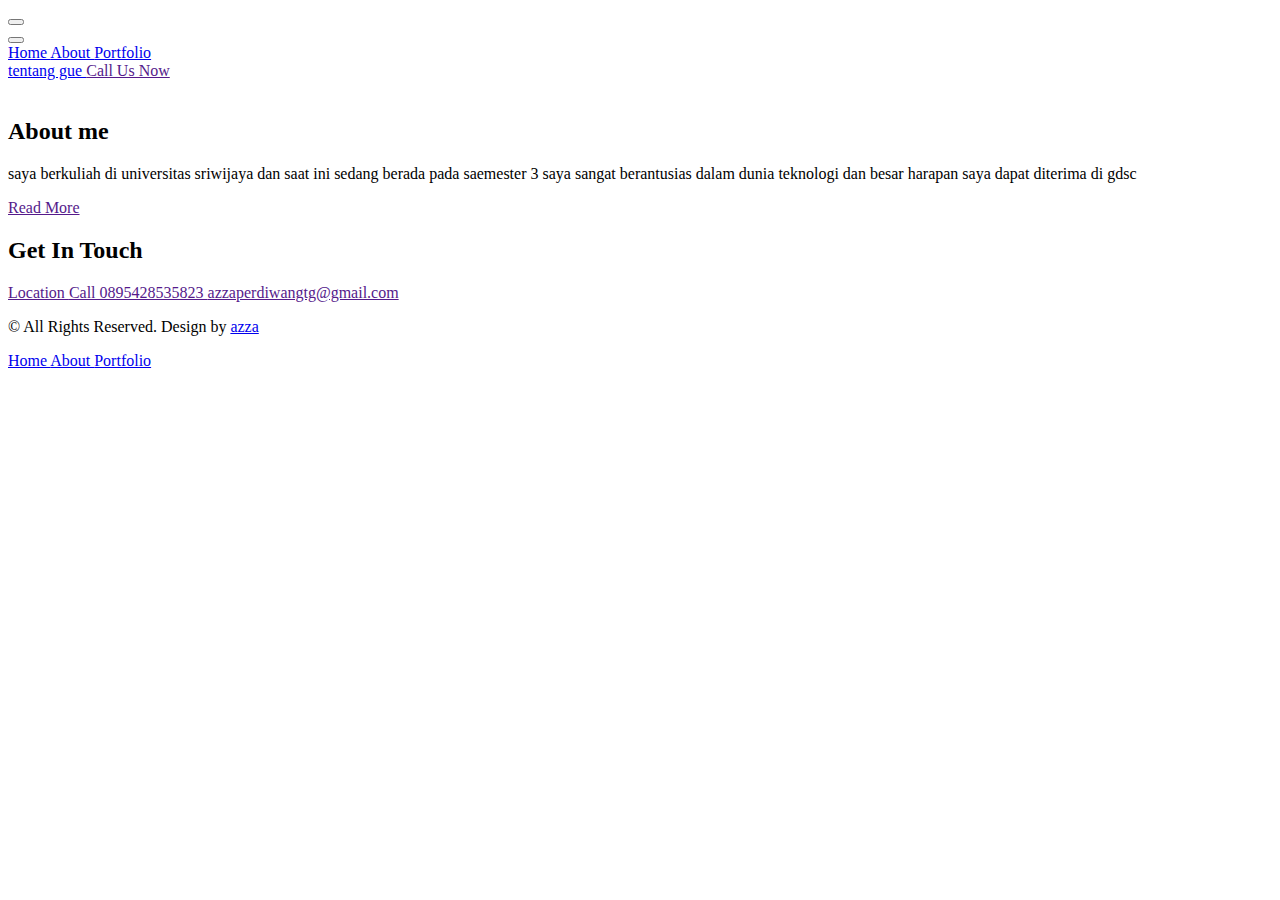
==== about.html @ 1cc9cd8e "Add files via upload" ====
<!DOCTYPE html>
<html>
  <head>
    <!-- Basic -->
    <meta charset="utf-8" />
    <meta http-equiv="X-UA-Compatible" content="IE=edge" />
    <!-- Mobile Metas -->
    <meta
      name="viewport"
      content="width=device-width, initial-scale=1, shrink-to-fit=no"
    />
    <!-- Site Metas -->
    <meta name="keywords" content="" />
    <meta name="description" content="" />
    <meta name="author" content="" />

    <title>tentang gue</title>

    <!-- slider stylesheet -->
    <link
      rel="stylesheet"
      type="text/css"
      href="https://cdnjs.cloudflare.com/ajax/libs/OwlCarousel2/2.3.4/assets/owl.carousel.min.css"
    />

    <!-- bootstrap core css -->
    <link rel="stylesheet" type="text/css" href="css/bootstrap.css" />
    <!-- fonts awesome style -->
    <link href="css/font-awesome.min.css" rel="stylesheet" />
    <!-- fonts style -->
    <link
      href="https://fonts.googleapis.com/css?family=Poppins:400,600,700&display=swap"
      rel="stylesheet"
    />
    <!-- Custom styles for this template -->
    <link href="css/style.css" rel="stylesheet" />
    <!-- responsive style -->
    <link href="css/responsive.css" rel="stylesheet" />
  </head>

  <body class="sub_page">
    <div class="hero_area">
      <!-- header section strats -->
      <header class="header_section">
        <nav class="navbar navbar-expand-lg custom_nav-container">
          <div class="custom_menu-btn">
            <button onclick="openNav()">
              <span class="s-1"> </span>
              <span class="s-2"> </span>
              <span class="s-3"> </span>
            </button>
          </div>
          <div id="myNav" class="overlay">
            <div class="menu_btn-style">
              <button onclick="closeNav()">
                <span class="s-1"> </span>
                <span class="s-2"> </span>
                <span class="s-3"> </span>
              </button>
            </div>
            <div class="overlay-content">
              <a class="" href="index.html"> Home </a>
              <a class="active" href="about.html"> About </a>
              <a class="" href="portfolio.html"> Portfolio </a>
            </div>
          </div>
          <a class="navbar-brand" href="index.html">
            <span> tentang gue </span>
          </a>
          <a href="" class="call_btn"> Call Us Now </a>
        </nav>
      </header>
      <!-- end header section -->
    </div>

    <!-- about section -->

    <section class="about_section">
      <div class="container-fluid">
        <div class="row">
          <div class="img-box col-lg-8 col-md-7">
            <img src="images/about-img.jpg" alt="" />
          </div>
          <div
            class="detail-box detail_box_common col-lg-4 col-md-5 text_center"
          >
            <div class="heading_container heading_center">
              <h2>About me</h2>
            </div>
            <p>
              saya berkuliah di universitas sriwijaya dan saat ini sedang berada
              pada saemester 3 saya sangat berantusias dalam dunia teknologi dan
              besar harapan saya dapat diterima di gdsc
            </p>
            <a href=""> Read More </a>
          </div>
        </div>
      </div>
    </section>

    <!-- end about section -->

    <!-- contact section -->

    <section class="contact_section">
      <div class="container-fluid">
        <div class="row">
          <div class="col-md-8 map_container">
            <div class="map">
              <div id="googleMap"></div>
            </div>
          </div>
          <div class="col-md-4 detail-box detail_box_common">
            <div>
              <div class="heading_container">
                <h2>Get In Touch</h2>
              </div>
              <div class="info_contact">
                <div class="contact_link_box">
                  <a href="">
                    <i class="fa fa-map-marker" aria-hidden="true"></i>
                    <span> Location </span>
                  </a>
                  <a href="">
                    <i class="fa fa-phone" aria-hidden="true"></i>
                    <span> Call 0895428535823 </span>
                  </a>
                  <a href="">
                    <i class="fa fa-envelope" aria-hidden="true"></i>
                    <span> azzaperdiwangtg@gmail.com </span>
                  </a>
                </div>
                <div class="info_social">
                  <a href="">
                    <i class="fa fa-facebook" aria-hidden="true"></i>
                  </a>
                  <a href="">
                    <i class="fa fa-twitter" aria-hidden="true"></i>
                  </a>
                  <a href="">
                    <i class="fa fa-linkedin" aria-hidden="true"></i>
                  </a>
                  <a href="">
                    <i class="fa fa-instagram" aria-hidden="true"></i>
                  </a>
                </div>
              </div>
            </div>
          </div>
        </div>
      </div>
    </section>

    <!-- end contact section -->

    <!-- footer section -->
    <footer class="footer_section">
      <div class="container-fluid">
        <div class="row">
          <div class="col-xl-6">
            <p>
              &copy; <span id="displayYear"></span> All Rights Reserved. Design
              by
              <a href="https://html.design/">azza</a>
            </p>
          </div>
          <div class="col-xl-6">
            <div class="link_box">
              <a class="" href="index.html"> Home </a>
              <a class="" href="about.html"> About </a>
              <a class="" href="portfolio.html"> Portfolio </a>
            </div>
          </div>
        </div>
      </div>
    </footer>
    <!-- footer section -->

    <script src="js/jquery-3.4.1.min.js"></script>
    <script src="js/bootstrap.js"></script>
    <script src="https://cdnjs.cloudflare.com/ajax/libs/OwlCarousel2/2.3.4/owl.carousel.min.js"></script>
    <script src="js/custom.js"></script>
    <!-- Google Map -->

    <!-- End Google Map -->
  </body>
</html>
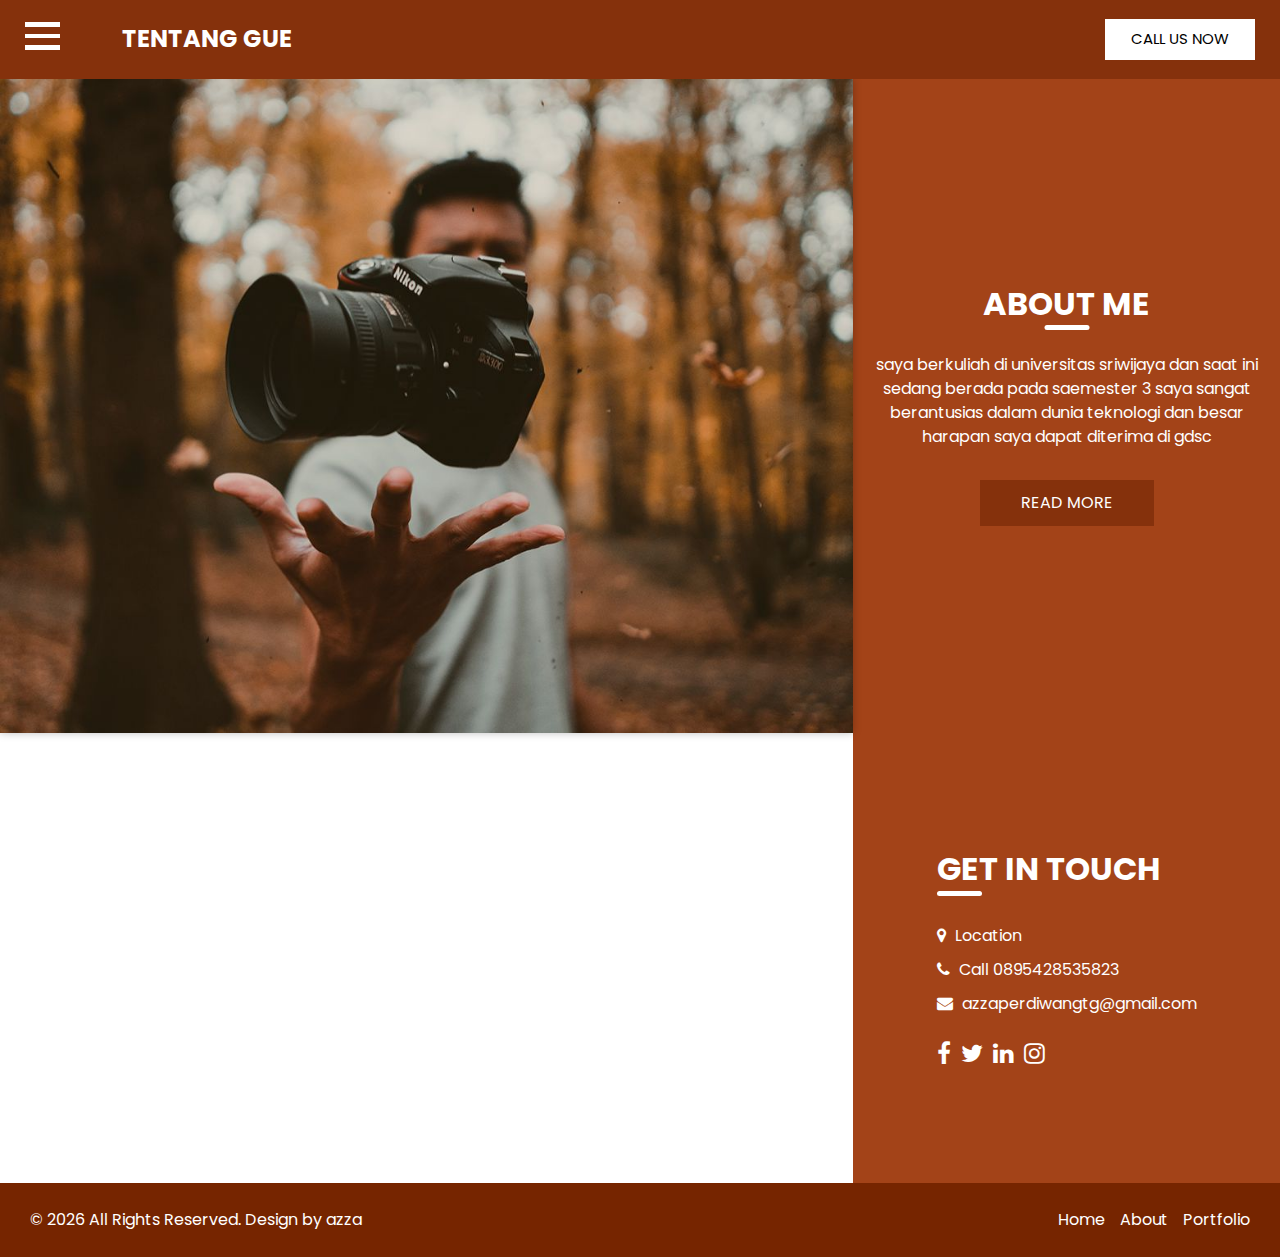
==== commit 9214d450: "first commit" ====
--- a/about.html
+++ b/about.html
@@ -1,187 +1,187 @@
-<!DOCTYPE html>
-<html>
-  <head>
-    <!-- Basic -->
-    <meta charset="utf-8" />
-    <meta http-equiv="X-UA-Compatible" content="IE=edge" />
-    <!-- Mobile Metas -->
-    <meta
-      name="viewport"
-      content="width=device-width, initial-scale=1, shrink-to-fit=no"
-    />
-    <!-- Site Metas -->
-    <meta name="keywords" content="" />
-    <meta name="description" content="" />
-    <meta name="author" content="" />
-
-    <title>tentang gue</title>
-
-    <!-- slider stylesheet -->
-    <link
-      rel="stylesheet"
-      type="text/css"
-      href="https://cdnjs.cloudflare.com/ajax/libs/OwlCarousel2/2.3.4/assets/owl.carousel.min.css"
-    />
-
-    <!-- bootstrap core css -->
-    <link rel="stylesheet" type="text/css" href="css/bootstrap.css" />
-    <!-- fonts awesome style -->
-    <link href="css/font-awesome.min.css" rel="stylesheet" />
-    <!-- fonts style -->
-    <link
-      href="https://fonts.googleapis.com/css?family=Poppins:400,600,700&display=swap"
-      rel="stylesheet"
-    />
-    <!-- Custom styles for this template -->
-    <link href="css/style.css" rel="stylesheet" />
-    <!-- responsive style -->
-    <link href="css/responsive.css" rel="stylesheet" />
-  </head>
-
-  <body class="sub_page">
-    <div class="hero_area">
-      <!-- header section strats -->
-      <header class="header_section">
-        <nav class="navbar navbar-expand-lg custom_nav-container">
-          <div class="custom_menu-btn">
-            <button onclick="openNav()">
-              <span class="s-1"> </span>
-              <span class="s-2"> </span>
-              <span class="s-3"> </span>
-            </button>
-          </div>
-          <div id="myNav" class="overlay">
-            <div class="menu_btn-style">
-              <button onclick="closeNav()">
-                <span class="s-1"> </span>
-                <span class="s-2"> </span>
-                <span class="s-3"> </span>
-              </button>
-            </div>
-            <div class="overlay-content">
-              <a class="" href="index.html"> Home </a>
-              <a class="active" href="about.html"> About </a>
-              <a class="" href="portfolio.html"> Portfolio </a>
-            </div>
-          </div>
-          <a class="navbar-brand" href="index.html">
-            <span> tentang gue </span>
-          </a>
-          <a href="" class="call_btn"> Call Us Now </a>
-        </nav>
-      </header>
-      <!-- end header section -->
-    </div>
-
-    <!-- about section -->
-
-    <section class="about_section">
-      <div class="container-fluid">
-        <div class="row">
-          <div class="img-box col-lg-8 col-md-7">
-            <img src="images/about-img.jpg" alt="" />
-          </div>
-          <div
-            class="detail-box detail_box_common col-lg-4 col-md-5 text_center"
-          >
-            <div class="heading_container heading_center">
-              <h2>About me</h2>
-            </div>
-            <p>
-              saya berkuliah di universitas sriwijaya dan saat ini sedang berada
-              pada saemester 3 saya sangat berantusias dalam dunia teknologi dan
-              besar harapan saya dapat diterima di gdsc
-            </p>
-            <a href=""> Read More </a>
-          </div>
-        </div>
-      </div>
-    </section>
-
-    <!-- end about section -->
-
-    <!-- contact section -->
-
-    <section class="contact_section">
-      <div class="container-fluid">
-        <div class="row">
-          <div class="col-md-8 map_container">
-            <div class="map">
-              <div id="googleMap"></div>
-            </div>
-          </div>
-          <div class="col-md-4 detail-box detail_box_common">
-            <div>
-              <div class="heading_container">
-                <h2>Get In Touch</h2>
-              </div>
-              <div class="info_contact">
-                <div class="contact_link_box">
-                  <a href="">
-                    <i class="fa fa-map-marker" aria-hidden="true"></i>
-                    <span> Location </span>
-                  </a>
-                  <a href="">
-                    <i class="fa fa-phone" aria-hidden="true"></i>
-                    <span> Call 0895428535823 </span>
-                  </a>
-                  <a href="">
-                    <i class="fa fa-envelope" aria-hidden="true"></i>
-                    <span> azzaperdiwangtg@gmail.com </span>
-                  </a>
-                </div>
-                <div class="info_social">
-                  <a href="">
-                    <i class="fa fa-facebook" aria-hidden="true"></i>
-                  </a>
-                  <a href="">
-                    <i class="fa fa-twitter" aria-hidden="true"></i>
-                  </a>
-                  <a href="">
-                    <i class="fa fa-linkedin" aria-hidden="true"></i>
-                  </a>
-                  <a href="">
-                    <i class="fa fa-instagram" aria-hidden="true"></i>
-                  </a>
-                </div>
-              </div>
-            </div>
-          </div>
-        </div>
-      </div>
-    </section>
-
-    <!-- end contact section -->
-
-    <!-- footer section -->
-    <footer class="footer_section">
-      <div class="container-fluid">
-        <div class="row">
-          <div class="col-xl-6">
-            <p>
-              &copy; <span id="displayYear"></span> All Rights Reserved. Design
-              by
-              <a href="https://html.design/">azza</a>
-            </p>
-          </div>
-          <div class="col-xl-6">
-            <div class="link_box">
-              <a class="" href="index.html"> Home </a>
-              <a class="" href="about.html"> About </a>
-              <a class="" href="portfolio.html"> Portfolio </a>
-            </div>
-          </div>
-        </div>
-      </div>
-    </footer>
-    <!-- footer section -->
-
-    <script src="js/jquery-3.4.1.min.js"></script>
-    <script src="js/bootstrap.js"></script>
-    <script src="https://cdnjs.cloudflare.com/ajax/libs/OwlCarousel2/2.3.4/owl.carousel.min.js"></script>
-    <script src="js/custom.js"></script>
-    <!-- Google Map -->
-
-    <!-- End Google Map -->
-  </body>
-</html>
+<!DOCTYPE html>
+<html>
+  <head>
+    <!-- Basic -->
+    <meta charset="utf-8" />
+    <meta http-equiv="X-UA-Compatible" content="IE=edge" />
+    <!-- Mobile Metas -->
+    <meta
+      name="viewport"
+      content="width=device-width, initial-scale=1, shrink-to-fit=no"
+    />
+    <!-- Site Metas -->
+    <meta name="keywords" content="" />
+    <meta name="description" content="" />
+    <meta name="author" content="" />
+
+    <title>tentang gue</title>
+
+    <!-- slider stylesheet -->
+    <link
+      rel="stylesheet"
+      type="text/css"
+      href="https://cdnjs.cloudflare.com/ajax/libs/OwlCarousel2/2.3.4/assets/owl.carousel.min.css"
+    />
+
+    <!-- bootstrap core css -->
+    <link rel="stylesheet" type="text/css" href="css/bootstrap.css" />
+    <!-- fonts awesome style -->
+    <link href="css/font-awesome.min.css" rel="stylesheet" />
+    <!-- fonts style -->
+    <link
+      href="https://fonts.googleapis.com/css?family=Poppins:400,600,700&display=swap"
+      rel="stylesheet"
+    />
+    <!-- Custom styles for this template -->
+    <link href="css/style.css" rel="stylesheet" />
+    <!-- responsive style -->
+    <link href="css/responsive.css" rel="stylesheet" />
+  </head>
+
+  <body class="sub_page">
+    <div class="hero_area">
+      <!-- header section strats -->
+      <header class="header_section">
+        <nav class="navbar navbar-expand-lg custom_nav-container">
+          <div class="custom_menu-btn">
+            <button onclick="openNav()">
+              <span class="s-1"> </span>
+              <span class="s-2"> </span>
+              <span class="s-3"> </span>
+            </button>
+          </div>
+          <div id="myNav" class="overlay">
+            <div class="menu_btn-style">
+              <button onclick="closeNav()">
+                <span class="s-1"> </span>
+                <span class="s-2"> </span>
+                <span class="s-3"> </span>
+              </button>
+            </div>
+            <div class="overlay-content">
+              <a class="" href="index.html"> Home </a>
+              <a class="active" href="about.html"> About </a>
+              <a class="" href="portfolio.html"> Portfolio </a>
+            </div>
+          </div>
+          <a class="navbar-brand" href="index.html">
+            <span> tentang gue </span>
+          </a>
+          <a href="" class="call_btn"> Call Us Now </a>
+        </nav>
+      </header>
+      <!-- end header section -->
+    </div>
+
+    <!-- about section -->
+
+    <section class="about_section">
+      <div class="container-fluid">
+        <div class="row">
+          <div class="img-box col-lg-8 col-md-7">
+            <img src="images/about-img.jpg" alt="" />
+          </div>
+          <div
+            class="detail-box detail_box_common col-lg-4 col-md-5 text_center"
+          >
+            <div class="heading_container heading_center">
+              <h2>About me</h2>
+            </div>
+            <p>
+              saya berkuliah di universitas sriwijaya dan saat ini sedang berada
+              pada saemester 3 saya sangat berantusias dalam dunia teknologi dan
+              besar harapan saya dapat diterima di gdsc
+            </p>
+            <a href=""> Read More </a>
+          </div>
+        </div>
+      </div>
+    </section>
+
+    <!-- end about section -->
+
+    <!-- contact section -->
+
+    <section class="contact_section">
+      <div class="container-fluid">
+        <div class="row">
+          <div class="col-md-8 map_container">
+            <div class="map">
+              <div id="googleMap"></div>
+            </div>
+          </div>
+          <div class="col-md-4 detail-box detail_box_common">
+            <div>
+              <div class="heading_container">
+                <h2>Get In Touch</h2>
+              </div>
+              <div class="info_contact">
+                <div class="contact_link_box">
+                  <a href="">
+                    <i class="fa fa-map-marker" aria-hidden="true"></i>
+                    <span> Location </span>
+                  </a>
+                  <a href="">
+                    <i class="fa fa-phone" aria-hidden="true"></i>
+                    <span> Call 0895428535823 </span>
+                  </a>
+                  <a href="">
+                    <i class="fa fa-envelope" aria-hidden="true"></i>
+                    <span> azzaperdiwangtg@gmail.com </span>
+                  </a>
+                </div>
+                <div class="info_social">
+                  <a href="">
+                    <i class="fa fa-facebook" aria-hidden="true"></i>
+                  </a>
+                  <a href="">
+                    <i class="fa fa-twitter" aria-hidden="true"></i>
+                  </a>
+                  <a href="">
+                    <i class="fa fa-linkedin" aria-hidden="true"></i>
+                  </a>
+                  <a href="">
+                    <i class="fa fa-instagram" aria-hidden="true"></i>
+                  </a>
+                </div>
+              </div>
+            </div>
+          </div>
+        </div>
+      </div>
+    </section>
+
+    <!-- end contact section -->
+
+    <!-- footer section -->
+    <footer class="footer_section">
+      <div class="container-fluid">
+        <div class="row">
+          <div class="col-xl-6">
+            <p>
+              &copy; <span id="displayYear"></span> All Rights Reserved. Design
+              by
+              <a href="https://html.design/">azza</a>
+            </p>
+          </div>
+          <div class="col-xl-6">
+            <div class="link_box">
+              <a class="" href="index.html"> Home </a>
+              <a class="" href="about.html"> About </a>
+              <a class="" href="portfolio.html"> Portfolio </a>
+            </div>
+          </div>
+        </div>
+      </div>
+    </footer>
+    <!-- footer section -->
+
+    <script src="js/jquery-3.4.1.min.js"></script>
+    <script src="js/bootstrap.js"></script>
+    <script src="https://cdnjs.cloudflare.com/ajax/libs/OwlCarousel2/2.3.4/owl.carousel.min.js"></script>
+    <script src="js/custom.js"></script>
+    <!-- Google Map -->
+
+    <!-- End Google Map -->
+  </body>
+</html>
--- a/css/style.css
+++ b/css/style.css
@@ -0,0 +1,870 @@
+body {
+  font-family: "Poppins", sans-serif;
+  overflow-x: hidden;
+}
+
+.layout_margin {
+  margin-top: 90px;
+  margin-bottom: 90px;
+}
+
+.layout_padding {
+  padding-top: 90px;
+  padding-bottom: 90px;
+}
+
+.layout_padding2 {
+  padding-top: 75px;
+  padding-bottom: 75px;
+}
+
+.layout_padding2-top {
+  padding-top: 75px;
+}
+
+.layout_padding2-bottom {
+  padding-bottom: 75px;
+}
+
+.layout_padding-top {
+  padding-top: 90px;
+}
+
+.layout_padding-bottom {
+  padding-bottom: 90px;
+}
+
+.heading_container {
+  display: -webkit-box;
+  display: -ms-flexbox;
+  display: flex;
+  -webkit-box-orient: vertical;
+  -webkit-box-direction: normal;
+  -ms-flex-direction: column;
+  flex-direction: column;
+}
+
+.heading_container h2 {
+  font-weight: bold;
+  text-transform: uppercase;
+  position: relative;
+  padding-bottom: 7px;
+}
+
+.heading_container h2::before {
+  content: "";
+  position: absolute;
+  bottom: 0;
+  left: 50%;
+  -webkit-transform: translateX(-50%);
+  transform: translateX(-50%);
+  width: 45px;
+  height: 5px;
+  background-color: #ffffff;
+  border-radius: 10px;
+}
+
+.heading_container .heading_center {
+  -webkit-box-align: center;
+  -ms-flex-align: center;
+  align-items: center;
+  text-align: center;
+}
+
+.detail_box_common {
+  background-color: #a34318;
+  display: -webkit-box;
+  display: -ms-flexbox;
+  display: flex;
+  -webkit-box-orient: vertical;
+  -webkit-box-direction: normal;
+  -ms-flex-direction: column;
+  flex-direction: column;
+  -webkit-box-align: center;
+  -ms-flex-align: center;
+  align-items: center;
+  -webkit-box-pack: center;
+  -ms-flex-pack: center;
+  justify-content: center;
+  color: #ffffff;
+}
+
+.text_center {
+  text-align: center;
+}
+
+/*header section*/
+.hero_area {
+  position: relative;
+}
+
+.sub_page .header_section {
+  position: relative;
+  background-color: #85310c;
+}
+
+.sub_page .header_section .custom_menu-btn span {
+  background-color: #fff;
+}
+
+.sub_page .header_section .navbar-brand span {
+  color: #fff;
+}
+
+.header_section {
+  padding: 15px 25px;
+  position: absolute;
+  z-index: 99999;
+  width: 100%;
+}
+
+.header_section .nav_container {
+  margin: 0 auto;
+}
+
+.navbar-brand {
+  display: -webkit-box;
+  display: -ms-flexbox;
+  display: flex;
+  margin: 0;
+  margin-left: 5%;
+}
+
+.navbar-brand span {
+  font-weight: 700;
+  color: #000000;
+  font-size: 24px;
+  text-transform: uppercase;
+}
+
+.custom_nav-container {
+  padding: 0;
+  height: 100%;
+}
+
+.custom_nav-container .call_btn {
+  display: inline-block;
+  background-color: #ffffff;
+  color: #000000;
+  padding: 8px 25px;
+  border: 1px solid #ffffff;
+  border-radius: 0;
+  -webkit-transition: all 0.3s;
+  transition: all 0.3s;
+  text-transform: uppercase;
+  font-size: 15px;
+  text-transform: uppercase;
+  margin-left: auto;
+}
+
+.custom_nav-container .call_btn:hover {
+  background-color: transparent;
+  color: #ffffff;
+}
+
+.custom_nav-container.navbar-expand-lg .navbar-nav .nav-link {
+  padding: 0px 25px;
+  color: #fefeff;
+  text-align: center;
+  font-family: "Roboto", sans-serif;
+}
+
+.custom_menu-btn button {
+  outline: none;
+  border: none;
+  background-color: transparent;
+  padding: 0;
+}
+
+.custom_menu-btn span {
+  display: block;
+  width: 35px;
+  height: 4.5px;
+  background-color: #000000;
+  margin: 7px 0;
+  -webkit-transition: all 0.3s;
+  transition: all 0.3s;
+}
+
+.menu_btn-style {
+  position: fixed;
+  left: 27.5px;
+  top: 12.5px;
+}
+
+.menu_btn-style button {
+  margin-top: 0px;
+  outline: none;
+  border: none;
+  background-color: transparent;
+  -webkit-transform: translateX(2px);
+  transform: translateX(2px);
+}
+
+.menu_btn-style span {
+  display: block;
+  width: 35px;
+  height: 4.5px;
+  background-color: #ffffff;
+  margin: 7px 0;
+  -webkit-transition: all 0.3s;
+  transition: all 0.3s;
+}
+
+.menu_btn-style button .s-1 {
+  -webkit-transform: rotate(45deg) translateY(16px);
+  transform: rotate(45deg) translateY(16px);
+}
+
+.menu_btn-style button .s-2 {
+  -webkit-transform: translateX(-100px);
+  transform: translateX(-100px);
+}
+
+.menu_btn-style button .s-3 {
+  -webkit-transform: rotate(-45deg) translateY(-16px);
+  transform: rotate(-45deg) translateY(-16px);
+}
+
+.overlay {
+  height: 100%;
+  width: 0;
+  position: fixed;
+  z-index: 1;
+  top: 0;
+  left: 0;
+  background-color: rgba(141, 58, 21, 0.95);
+  overflow-x: hidden;
+  -webkit-transition: 0.5s;
+  transition: 0.5s;
+}
+
+.overlay .closebtn {
+  position: absolute;
+  top: 0;
+  right: 30px;
+}
+
+.overlay a {
+  display: inline-block;
+  padding: 10px 15px;
+  text-decoration: none;
+  font-size: 18px;
+  text-transform: uppercase;
+  color: #ffffff;
+  margin: 10px 0;
+  display: block;
+  -webkit-transition: 0.3s;
+  transition: 0.3s;
+  border: 1.5px solid #ffffff;
+  border-radius: 5px;
+  width: 190px;
+}
+
+.overlay a:hover,
+.overlay a.active {
+  border-color: transparent;
+  background-color: #ffffff;
+  color: #000000;
+}
+
+.menu_btn-style {
+  display: none;
+}
+
+.overlay-content {
+  position: relative;
+  top: 20%;
+  width: 100%;
+  text-align: center;
+  margin-top: 30px;
+  display: -webkit-box;
+  display: -ms-flexbox;
+  display: flex;
+  -webkit-box-orient: vertical;
+  -webkit-box-direction: normal;
+  -ms-flex-direction: column;
+  flex-direction: column;
+  -webkit-box-align: center;
+  -ms-flex-align: center;
+  align-items: center;
+}
+
+.menu_width {
+  width: 100%;
+}
+
+.scroll-y-hidden {
+  overflow-y: hidden;
+}
+
+a,
+a:hover,
+a:focus {
+  text-decoration: none;
+}
+
+a:hover,
+a:focus {
+  color: initial;
+}
+
+.btn,
+.btn:focus {
+  outline: none !important;
+  -webkit-box-shadow: none;
+  box-shadow: none;
+}
+
+/*end header section*/
+.slider_section {
+  background-image: url(../images/slider-bg.jpg);
+  background-size: cover;
+  -webkit-box-flex: 1;
+  -ms-flex: 1;
+  flex: 1;
+  position: relative;
+}
+
+.slider_section .slider_text_carousel,
+.slider_section .slider_image_carousel {
+  width: 100%;
+  height: 100%;
+}
+
+.slider_section .slider_text_carousel .carousel-inner,
+.slider_section .slider_text_carousel .carousel-item,
+.slider_section .slider_image_carousel .carousel-inner,
+.slider_section .slider_image_carousel .carousel-item {
+  height: 100%;
+}
+
+.slider_section .detail-box {
+  display: -webkit-box;
+  display: -ms-flexbox;
+  display: flex;
+  -webkit-box-orient: vertical;
+  -webkit-box-direction: normal;
+  -ms-flex-direction: column;
+  flex-direction: column;
+  -webkit-box-align: center;
+  -ms-flex-align: center;
+  align-items: center;
+  -webkit-box-pack: justify;
+  -ms-flex-pack: justify;
+  justify-content: space-between;
+  background-color: #eee;
+  padding: 0;
+}
+
+.slider_section .detail-box .detail_content {
+  display: -webkit-box;
+  display: -ms-flexbox;
+  display: flex;
+  -webkit-box-align: center;
+  -ms-flex-align: center;
+  align-items: center;
+  height: 100%;
+  padding: 0 25px;
+}
+
+.slider_section .detail-box h1 {
+  margin: 25px auto;
+  font-weight: bold;
+  display: -webkit-box;
+  display: -ms-flexbox;
+  display: flex;
+  -webkit-box-orient: vertical;
+  -webkit-box-direction: normal;
+  -ms-flex-direction: column;
+  flex-direction: column;
+  text-transform: uppercase;
+}
+
+.slider_section .detail-box a {
+  display: inline-block;
+  background-color: #85310c;
+  color: #ffffff;
+  padding: 10px 45px;
+  border: 1px solid #85310c;
+  border-radius: 0;
+  -webkit-transition: all 0.3s;
+  transition: all 0.3s;
+  text-transform: uppercase;
+}
+
+.slider_section .detail-box a:hover {
+  background-color: transparent;
+  color: #85310c;
+}
+
+.slider_section .img-box {
+  -webkit-box-flex: 3;
+  -ms-flex: 3;
+  flex: 3;
+  padding: 0;
+}
+
+.slider_section .img-box img {
+  width: 100%;
+}
+
+.slider_section .carousel_btn-box {
+  position: absolute;
+  right: 0;
+  bottom: 0;
+  display: -webkit-box;
+  display: -ms-flexbox;
+  display: flex;
+  margin-left: 45px;
+  z-index: 2;
+}
+
+.slider_section .carousel_btn-box .slider_btn_prev,
+.slider_section .carousel_btn-box .slider_btn_next {
+  width: 50px;
+  height: 50px;
+  display: -webkit-box;
+  display: -ms-flexbox;
+  display: flex;
+  -webkit-box-pack: center;
+  -ms-flex-pack: center;
+  justify-content: center;
+  -webkit-box-align: center;
+  -ms-flex-align: center;
+  align-items: center;
+  font-size: 20px;
+  color: #ffffff;
+  background-color: #85310c;
+  -webkit-transition: all 0.3s;
+  transition: all 0.3s;
+}
+
+.slider_section .carousel_btn-box .slider_btn_prev:hover,
+.slider_section .carousel_btn-box .slider_btn_next:hover {
+  background-color: #ffffff;
+  color: #85310c;
+}
+
+.about_section .heading_container h2 {
+  text-transform: uppercase;
+}
+
+.about_section .detail-box {
+  background-color: #a34318;
+  padding: 0 20px;
+}
+
+.about_section .detail-box p {
+  margin-top: 15px;
+}
+
+.about_section .detail-box a {
+  display: inline-block;
+  background-color: #85310c;
+  color: #ffffff;
+  padding: 10px 40px;
+  border: 1px solid #85310c;
+  border-radius: 0;
+  -webkit-transition: all 0.3s;
+  transition: all 0.3s;
+  text-transform: uppercase;
+  margin-top: 15px;
+}
+
+.about_section .detail-box a:hover {
+  background-color: #ffffff;
+  border-color: #ffffff;
+  color: #85310c;
+}
+
+.about_section .img-box {
+  position: relative;
+  padding: 0;
+}
+
+.about_section .img-box img {
+  width: 100%;
+  position: relative;
+  z-index: 1;
+  -webkit-box-shadow: 0 0 8px 0 rgba(0, 0, 0, 0.25);
+  box-shadow: 0 0 8px 0 rgba(0, 0, 0, 0.25);
+}
+
+.portfolio_section {
+  text-align: center;
+  background-color: #e4e4e4;
+}
+
+.portfolio_section .heading_container {
+  margin-bottom: 45px;
+}
+
+.portfolio_section .heading_container h2::before {
+  background-color: #85310c;
+}
+
+.portfolio_section p {
+  margin-top: 25px;
+  margin-bottom: 30px;
+}
+
+.portfolio_section .portfolio_container {
+  display: -webkit-box;
+  display: -ms-flexbox;
+  display: flex;
+}
+
+.portfolio_section .portfolio_container .img-box {
+  margin: 10px;
+  position: relative;
+  display: -webkit-box;
+  display: -ms-flexbox;
+  display: flex;
+  -webkit-box-flex: 1;
+  -ms-flex-positive: 1;
+  flex-grow: 1;
+}
+
+.portfolio_section .portfolio_container .img-box img {
+  width: 100%;
+  height: 100%;
+}
+
+.portfolio_section .portfolio_container .img-box .btn-box {
+  position: absolute;
+  top: 50%;
+  left: 50%;
+  -webkit-transform: translate(-50%, -50%);
+  transform: translate(-50%, -50%);
+  display: -webkit-box;
+  display: -ms-flexbox;
+  display: flex;
+}
+
+.portfolio_section .portfolio_container .img-box .btn-box a {
+  display: -webkit-box;
+  display: -ms-flexbox;
+  display: flex;
+  -webkit-box-pack: center;
+  -ms-flex-pack: center;
+  justify-content: center;
+  -webkit-box-align: center;
+  -ms-flex-align: center;
+  align-items: center;
+  width: 45px;
+  height: 45px;
+  background-color: #ffffff;
+  border-radius: 100%;
+  background-size: 18px;
+  background-position: center;
+  background-repeat: no-repeat;
+  margin: 0 5px;
+  opacity: 0;
+  visibility: hidden;
+  -webkit-transition: all 0.3s;
+  transition: all 0.3s;
+  color: #000000;
+  font-size: 20px;
+}
+
+.portfolio_section .portfolio_container .img-box .btn-box a:hover {
+  background-color: rgba(228, 234, 234, 0.9);
+}
+
+.portfolio_section .portfolio_container .img-box::before {
+  content: "";
+  position: absolute;
+  width: 100%;
+  height: 100%;
+  top: 0;
+  left: 0;
+  background-color: rgba(152, 64, 25, 0.9);
+  z-index: 0;
+  opacity: 0;
+  visibility: hidden;
+  -webkit-transition: all 0.3s;
+  transition: all 0.3s;
+}
+
+.portfolio_section .portfolio_container .img-box:hover a {
+  visibility: visible;
+  opacity: 1;
+}
+
+.portfolio_section .portfolio_container .img-box:hover::before {
+  visibility: visible;
+  opacity: 1;
+}
+
+.portfolio_section .portfolio_container .box-1,
+.portfolio_section .portfolio_container .box-2,
+.portfolio_section .portfolio_container .box-3 {
+  display: -webkit-box;
+  display: -ms-flexbox;
+  display: flex;
+  -webkit-box-orient: vertical;
+  -webkit-box-direction: normal;
+  -ms-flex-direction: column;
+  flex-direction: column;
+  -webkit-box-pack: stretch;
+  -ms-flex-pack: stretch;
+  justify-content: stretch;
+  -webkit-box-align: stretch;
+  -ms-flex-align: stretch;
+  align-items: stretch;
+}
+
+.portfolio_section .portfolio_container .box-2-btm {
+  display: -webkit-box;
+  display: -ms-flexbox;
+  display: flex;
+  -webkit-box-pack: stretch;
+  -ms-flex-pack: stretch;
+  justify-content: stretch;
+  -webkit-box-align: stretch;
+  -ms-flex-align: stretch;
+  align-items: stretch;
+}
+
+.portfolio_section .portfolio_container .box-2-btm .box-2-left {
+  display: -webkit-box;
+  display: -ms-flexbox;
+  display: flex;
+}
+
+.portfolio_section .portfolio_container .box-2-btm .box-2-right {
+  display: -webkit-box;
+  display: -ms-flexbox;
+  display: flex;
+  -webkit-box-orient: vertical;
+  -webkit-box-direction: normal;
+  -ms-flex-direction: column;
+  flex-direction: column;
+  -webkit-box-pack: stretch;
+  -ms-flex-pack: stretch;
+  justify-content: stretch;
+  -webkit-box-align: stretch;
+  -ms-flex-align: stretch;
+  align-items: stretch;
+}
+
+.portfolio_section .read_btn {
+  display: inline-block;
+  background-color: #85310c;
+  color: #ffffff;
+  padding: 7px 30px;
+  border: 1px solid #85310c;
+  border-radius: 0;
+  -webkit-transition: all 0.3s;
+  transition: all 0.3s;
+  text-transform: uppercase;
+  margin-top: 75px;
+}
+
+.portfolio_section .read_btn:hover {
+  background-color: transparent;
+  color: #85310c;
+}
+
+.team_section .team_container {
+  padding: 25px 45px;
+}
+
+.team_section .team_box {
+  position: relative;
+  border-radius: 10px;
+  overflow: hidden;
+  margin: 25px 0;
+}
+
+.team_section .team_box .img-box img {
+  width: 100%;
+}
+
+.team_section .team_box .detail-box {
+  position: absolute;
+  top: 0;
+  left: 0;
+  width: 100%;
+  height: 100%;
+  display: -webkit-box;
+  display: -ms-flexbox;
+  display: flex;
+  -webkit-box-orient: vertical;
+  -webkit-box-direction: normal;
+  -ms-flex-direction: column;
+  flex-direction: column;
+  -webkit-box-align: center;
+  -ms-flex-align: center;
+  align-items: center;
+  -webkit-box-pack: center;
+  -ms-flex-pack: center;
+  justify-content: center;
+  background-color: rgba(163, 67, 24, 0.9);
+  color: #ffffff;
+  visibility: hidden;
+  opacity: 0;
+  -webkit-transition: all 0.3s;
+  transition: all 0.3s;
+}
+
+.team_section .team_box .detail-box h5 {
+  font-weight: 600;
+}
+
+.team_section .team_box .detail-box a {
+  color: inherit;
+  font-size: 24px;
+}
+
+.team_section .team_box .detail-box a:hover {
+  color: #85310c;
+}
+
+.team_section .team_box:hover .detail-box {
+  opacity: 1;
+  visibility: visible;
+}
+
+.contact_section {
+  position: relative;
+}
+
+.contact_section .heading_container {
+  margin-bottom: 15px;
+}
+
+.contact_section .heading_container h2::before {
+  left: 0;
+  -webkit-transform: none;
+  transform: none;
+}
+
+.contact_section .map_container {
+  height: 450px;
+  overflow: hidden;
+  display: -webkit-box;
+  display: -ms-flexbox;
+  display: flex;
+  -webkit-box-align: stretch;
+  -ms-flex-align: stretch;
+  align-items: stretch;
+  padding: 0;
+}
+
+.contact_section .map_container .map {
+  height: 100%;
+  -webkit-box-flex: 1;
+  -ms-flex: 1;
+  flex: 1;
+}
+
+.contact_section .map_container .map #googleMap {
+  height: 100%;
+}
+
+.contact_section .info_contact .contact_link_box {
+  display: -webkit-box;
+  display: -ms-flexbox;
+  display: flex;
+  -webkit-box-orient: vertical;
+  -webkit-box-direction: normal;
+  -ms-flex-direction: column;
+  flex-direction: column;
+}
+
+.contact_section .info_contact .contact_link_box a {
+  margin: 5px 0;
+  color: #ffffff;
+}
+
+.contact_section .info_contact .contact_link_box a i {
+  margin-right: 5px;
+}
+
+.contact_section .info_contact .contact_link_box a:hover {
+  color: #85310c;
+}
+
+.contact_section .info_social {
+  display: -webkit-box;
+  display: -ms-flexbox;
+  display: flex;
+  margin-top: 20px;
+}
+
+.contact_section .info_social a {
+  display: -webkit-box;
+  display: -ms-flexbox;
+  display: flex;
+  -webkit-box-pack: center;
+  -ms-flex-pack: center;
+  justify-content: center;
+  -webkit-box-align: center;
+  -ms-flex-align: center;
+  align-items: center;
+  color: #ffffff;
+  border-radius: 100%;
+  margin-right: 10px;
+  font-size: 24px;
+}
+
+.contact_section .info_social a:hover {
+  color: #85310c;
+}
+
+/* footer section*/
+.footer_section {
+  background-color: #762500;
+  color: #ffffff;
+  padding: 0 15px;
+}
+
+.footer_section .row {
+  -webkit-box-align: center;
+  -ms-flex-align: center;
+  align-items: center;
+}
+
+.footer_section p {
+  margin: 0;
+  padding: 25px 0;
+  color: #ffffff;
+}
+.box-3 {
+  color: chocolate;
+  font-family: times new roman;
+  font-size: medium;
+  font-weight: 200;
+  margin: 100px;
+}
+
+.footer_section p a {
+  color: inherit;
+}
+
+.footer_section .link_box {
+  display: -webkit-box;
+  display: -ms-flexbox;
+  display: flex;
+  -webkit-box-pack: end;
+  -ms-flex-pack: end;
+  justify-content: flex-end;
+}
+
+.footer_section .link_box a {
+  display: -webkit-box;
+  display: -ms-flexbox;
+  display: flex;
+  -webkit-box-align: center;
+  -ms-flex-align: center;
+  align-items: center;
+  color: #ffffff;
+  margin-left: 15px;
+}
+
+.footer_section .link_box a:hover {
+  color: #85310c;
+}
+/*# sourceMappingURL=style.css.map */
--- a/css/responsive.css
+++ b/css/responsive.css
@@ -0,0 +1,154 @@
+@media (max-width: 1200px) {
+    .footer_section {
+        text-align: center;
+        padding-top: 25px;
+    }
+
+    .footer_section .row {
+        flex-direction: column-reverse;
+    }
+
+    .footer_section .link_box {
+        justify-content: center;
+    }
+}
+
+@media (max-width: 1120px) {
+    .slider_section .detail-box h1 {
+        font-size: 2rem;
+    }
+}
+
+@media (max-width: 991px) {
+    .portfolio_section .portfolio_container {
+        flex-wrap: wrap;
+    }
+
+    .portfolio_section .portfolio_container .box-1 {
+        flex-basis: 100%;
+        flex-direction: row;
+    }
+
+    .portfolio_section .portfolio_container .box-2,
+    .portfolio_section .portfolio_container .box-3 {
+        flex-basis: 50%;
+    }
+
+    .detail_box_common {
+        padding: 25px 15px !important;
+    }
+
+    .about_section .img-box img {
+        height: 100%;
+    }
+
+    .footer_section {
+        padding-left: 0;
+        padding-right: 0;
+    }
+}
+
+@media (max-width: 767px) {
+    .detail_box_common {
+        padding: 45px 15px !important;
+    }
+
+    .custom_nav-container {
+        justify-content: space-between;
+    }
+
+    .custom_menu-btn span {
+        background-color: #fff;
+    }
+
+    .navbar-brand span {
+        color: #fff;
+    }
+
+    .custom_nav-container .call_btn {
+        margin: 0;
+    }
+
+    .slider_section .row {
+        flex-direction: column-reverse;
+    }
+
+    .slider_section .detail-box .detail_content {
+        padding: 45px 25px;
+    }
+
+    .slider_section .detail-box h1 {
+        margin-top: 0;
+    }
+
+    .portfolio_section .portfolio_container .box-2,
+    .portfolio_section .portfolio_container .box-3 {
+        flex-basis: 100%;
+    }
+
+    .portfolio_section .portfolio_container .box-3 {
+        flex-direction: row;
+    }
+
+    .contact_section .heading_container h2::before {
+        left: 50%;
+        transform: translateX(-50%);
+    }
+
+    .contact_section .detail-box {
+        text-align: center;
+        align-items: center;
+    }
+
+    .contact_section .info_social {
+        justify-content: center;
+    }
+
+    .contact_section .info_social a {
+        margin: 0 10px;
+    }
+}
+
+@media (max-width: 576px) {
+
+    .heading_container h2 {
+        font-size: 1.8rem;
+    }
+
+    .portfolio_section .portfolio_container .box-1,
+    .portfolio_section .portfolio_container .box-3 {
+        flex-direction: column;
+    }
+
+    .footer_section .link_box {
+        flex-direction: column;
+        align-items: center;
+    }
+
+    .footer_section .link_box a {
+        margin-left: 0;
+    }
+
+    .footer_section .link_box a:not(:nth-last-child(1)) {
+        margin-bottom: 10px;
+
+    }
+
+}
+
+@media (max-width: 480px) {
+    .custom_nav-container .call_btn {
+        display: none;
+    }
+}
+
+@media (max-width: 420px) {}
+
+@media (max-width: 360px) {}
+
+@media (min-width: 1200px) {
+    .container {
+        max-width: 1170px;
+    }
+
+}